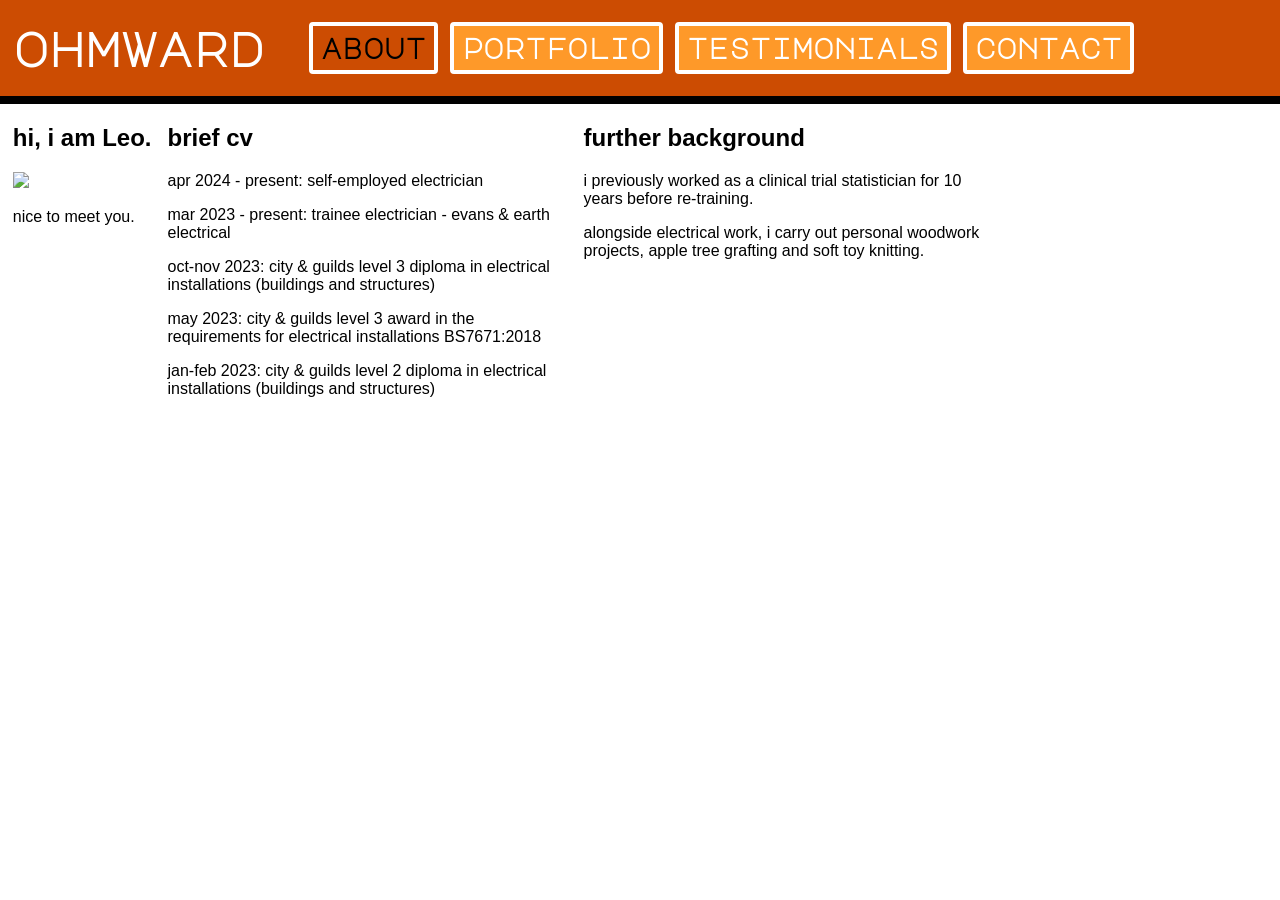
==== about.html @ bf679820 "adding meta tags" ====
<!DOCTYPE html>
<html>
    <head>
        <title>Ohmward - Leo the Electrician</title>
        <meta name="viewport" content="width=device-width, initial-scale=1">
        <link rel="icon" href="./resources/images/o-logo.png">
        <link rel="stylesheet" href="./resources/css/styles.css">

        <!-- fonts -->
        <link rel="preconnect" href="https://fonts.googleapis.com">
        <link rel="preconnect" href="https://fonts.gstatic.com" crossorigin>
        <link href="https://fonts.googleapis.com/css2?family=Datatype:wght@100..900&display=swap" 
            rel="stylesheet">
        <link href="https://fonts.googleapis.com/css2?family=Bungee&family=Datatype:wght@100..900&family=Major+Mono+Display&display=swap" 
            rel="stylesheet">
    </head>

    <body>
        <header>
            <div class="header-content">
                <h1><a href="./index.html">Ohmward</a></h1>
                <nav>
                    <ul>
                        <li><a href="./about.html" id="here">About</a></li>
                        <li><a href="./portfolio.html">Portfolio</a></li>
                        <li><a href="./testimonials.html">Testimonials</a></li>
                        <li><a href="./contact.html">Contact</a></li>
                    </ul>
                </nav>
            </div>
        </header>

        <main class="about">
            <div class="about-content">
                <div class="about-image">
                    <h2>Hi, I am <span id="no-lower">Leo</span>.</h2>
                    <img src="./resources/images/leo-portrait.jpg" />
                    <p>Nice to meet you.</p>
                </div>
                <div class="cv">
                    <h2>Brief CV</h2>
                    <p>Apr 2024 - present: Self-Employed Electrician</p>
                    <p>Mar 2023 - present: Trainee Electrician - Evans & Earth Electrical</p>
                    <p>Oct-Nov 2023: City & Guilds Level 3 Diploma in Electrical Installations 
                        (Buildings and Structures)</p>
                    <p>May 2023: City & Guilds Level 3 Award in the Requirements for Electrical Installations 
                        <span id="no-lower">BS</span>7671:2018</p>
                    <p>Jan-Feb 2023: City & Guilds Level 2 Diploma in Electrical Installations 
                        (Buildings and Structures)</p>
                </div>
                <div class="background">
                    <h2>Further background</h2>
                    <p>I previously worked as a clinical trial statistician for 10 years before re-training.</p>
                    <p>Alongside electrical work, I carry out personal woodwork projects, apple tree grafting 
                        and soft toy knitting.</p>
                </div>
            </div>
        </main>
    </body>

</html>
---- resources/css/styles.css ----
/* generic */

/* html and body*/
html, body {
    top: 0; right: 0; bottom: 0; left: 0;
    margin: 0; padding: 0;
    font-size: 16px;
    text-transform: lowercase;
}

/* fonts and text */
h1 {
    font-family: 'Major Mono Display', Arial, Helvetica, sans-serif;
    font-size: 3rem;
    color: white;
}
h2, h3, p {
    font-family: 'Datatype', Arial, Helvetica, sans-serif;
    color: black;
}
h2 {
    font-size: 1.5rem;
}
h3 {
    font-size: 1.25rem;
}
p {
    font-size: 1rem;
}
#no-lower {
    text-transform: none;
}
a {
    text-decoration: none;
}

/* other generic */
img {
    height: 16rem;
    width: auto;
}

/* header */
header {
    left: 0; right: 0; top: 0;
    margin: 0; padding: 0;
    height: 6rem;
    width: 100%;
    z-index: 10;
    position: fixed;
    background-color: #cc4c02;
    border-bottom: 0.5rem solid black;
    display: flex;
    justify-content: center;
    align-items: center;
}
header .header-content {
    margin: 0; padding: 0;
    height: 90%; 
    width: 98%;
    display: flex;
    justify-content: left;
    align-items: center;
    background-color: transparent;
}
header h1, nav, nav li {
    margin: 0; padding: 0;
}
nav li {
    display: inline-flex;
}
header h1 a {
    color: white;
}
nav li a {
    font-family: 'Major Mono Display', Arial, Helvetica, sans-serif;
    font-weight: bold;
    font-size: 1.75rem;
    color: white;
    background-color: #fe9929;
    border: 0.25rem solid white;
    border-radius: 0.25rem;
    margin: 0.25rem;
    padding: 0.5rem;
}
nav li a:hover {
    background-color: #fed98e;
}
#here {
    color: black;
    background-color: transparent;
}
#here:hover {
    cursor: default;
}

/* generic main */
main {
    top: 6.5rem;
    position: absolute;
}
.home, .about, .portfolio, .testimonials, .contact {
    width: 100%;
    display: flex;
    justify-content: center;
    align-items: center;
}

/* generic content blocks */
.home-content, .about-content, .portfolio-content, 
.testimonials-content, .contact-content {
    width: 98%;
}
.about-content, .portfolio-images, .quote-block {
    display: flex;
    column-gap: 1rem;
    row-gap: 1rem;
    flex-flow: row wrap;
}

/* about */
.cv, .background {
    max-width: 25rem;
}

/* portfolio */
.portfolio-content {
    display: flex;
    flex-direction: column;
}
/* testimonials */
.quote {
    padding: 1rem;
    border: 0.25rem solid black;
    border-radius: 0.25rem;
}

/* contact */
.contact p {
    margin: 0; padding: 0;
}
.phone, .email {
    display: flex;
    flex-direction: row;
    align-items: center;
}
.contact-content a {
    color: black;
}
#contact-icon {
    font-size: 4rem;
}
#link {
    padding: 0 1rem;
}



/*smaller than default width*/
@media (max-width: 1160px) {
    nav li a {font-size: 1.5rem;}
}
@media (max-width: 1060px) {
    nav li a {font-size: 1.25rem;}
}
@media (max-width: 950px) {
    nav li a {font-size: 1rem;}
}
@media (max-width: 860px) {
    header {height: 12.5rem;}
    nav li {
        display: flex;
        flex-direction: column;
        justify-content: flex-end;
    }
    main {top: 12.5rem;}
    img {height: 12rem; width: auto;}
}
@media (max-width: 400px) {
    h1 {font-size: 1rem;}
}
/*nested max widths for smaller screens and smaller font sizes specifically*/
@media only screen and (max-width: 358px) {
}
@media only screen and (max-width: 300px) {

}

/*smaller than default height but only if not smaller than smallest specified width*/
@media only screen and (max-height: 696px) and (min-width: 430px) {

}

/*larger*/
@media only screen and (min-width: 1272px) {

}
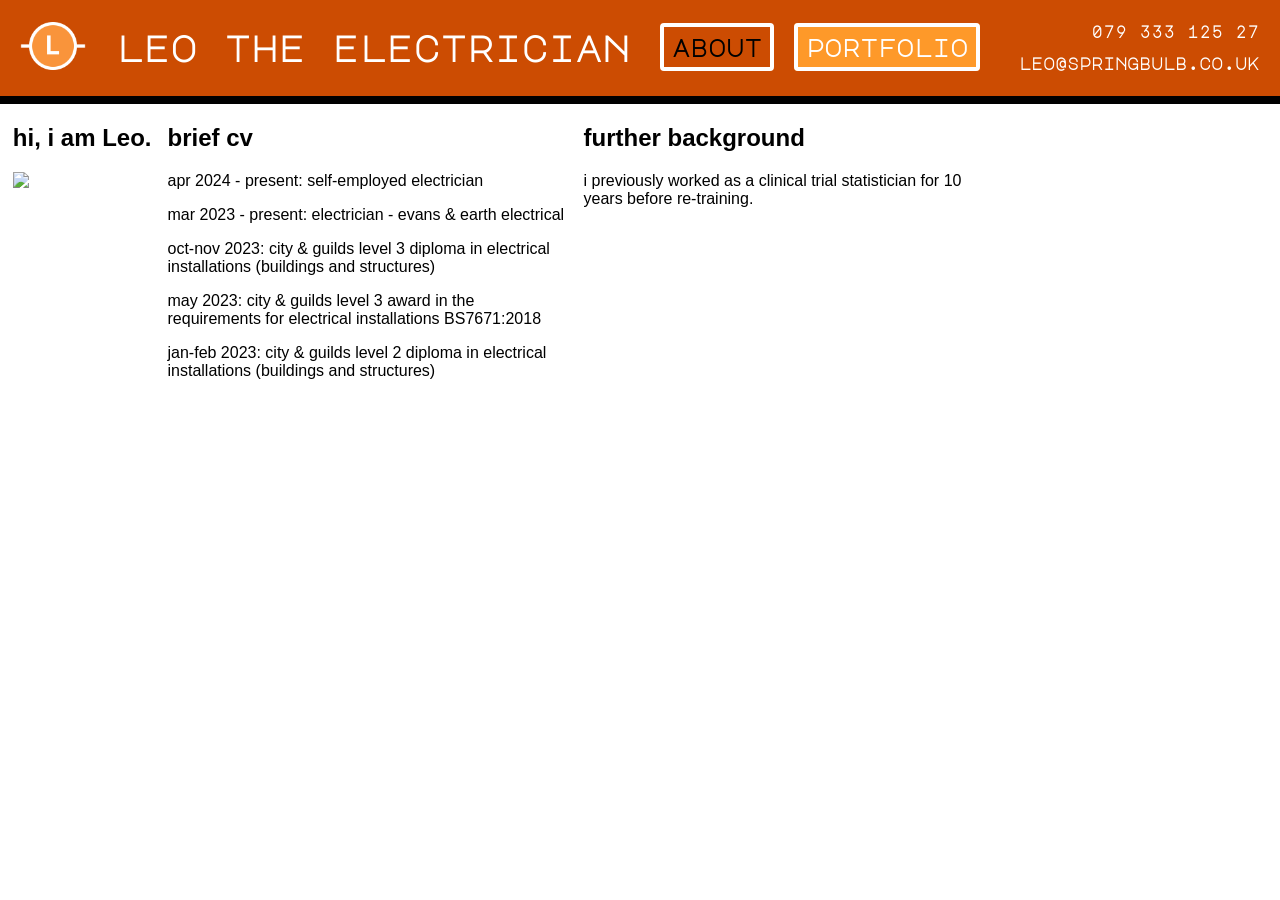
==== commit e6566963: "reorganising" ====
--- a/about.html
+++ b/about.html
@@ -18,15 +18,23 @@
     <body>
         <header>
             <div class="header-content">
-                <h1><a href="./index.html">Ohmward</a></h1>
-                <nav>
-                    <ul>
-                        <li><a href="./about.html" id="here">About</a></li>
-                        <li><a href="./portfolio.html">Portfolio</a></li>
-                        <li><a href="./testimonials.html">Testimonials</a></li>
-                        <li><a href="./contact.html">Contact</a></li>
-                    </ul>
-                </nav>
+                <div class="logo">
+                    <img id="logo" src="./resources/images/l-logo-coloured.png"
+                        alt="Leo the Electrician logo"
+                        title="Leo is a spring bulb" />
+                </div>
+                <div class="name">
+                    <a href="./leo-the-electrician.html"><h1>Leo the Electrician</h1></a>
+                </div>
+                <div class="navigator">
+                    <a href="./about.html" id="here">About</a>
+                    <a href="./portfolio.html">Portfolio</a></li>
+                    <!-- <a href="./testimonials.html">Testimonials</a> -->
+                </div>
+                <div class="contact">
+                    <a href="tel:+447933312527">079 333 125 27</a>
+                    <a href="mailto:leo@springbulb.co.uk">leo@springbulb.co.uk</a>
+                </div>
             </div>
         </header>
 
@@ -35,12 +43,11 @@
                 <div class="about-image">
                     <h2>Hi, I am <span id="no-lower">Leo</span>.</h2>
                     <img src="./resources/images/leo-portrait.jpg" />
-                    <p>Nice to meet you.</p>
                 </div>
                 <div class="cv">
                     <h2>Brief CV</h2>
                     <p>Apr 2024 - present: Self-Employed Electrician</p>
-                    <p>Mar 2023 - present: Trainee Electrician - Evans & Earth Electrical</p>
+                    <p>Mar 2023 - present: Electrician - Evans & Earth Electrical</p>
                     <p>Oct-Nov 2023: City & Guilds Level 3 Diploma in Electrical Installations 
                         (Buildings and Structures)</p>
                     <p>May 2023: City & Guilds Level 3 Award in the Requirements for Electrical Installations 
@@ -51,8 +58,6 @@
                 <div class="background">
                     <h2>Further background</h2>
                     <p>I previously worked as a clinical trial statistician for 10 years before re-training.</p>
-                    <p>Alongside electrical work, I carry out personal woodwork projects, apple tree grafting 
-                        and soft toy knitting.</p>
                 </div>
             </div>
         </main>
--- a/resources/css/styles.css
+++ b/resources/css/styles.css
@@ -12,7 +12,8 @@
 /* fonts and text */
 h1 {
     font-family: 'Major Mono Display', Arial, Helvetica, sans-serif;
-    font-size: 3rem;
+    font-size: 2.25rem;
+    font-weight: bold;
     color: white;
 }
 h2, h3, p {
@@ -42,6 +43,8 @@
 }
 
 /* header */
+
+/* header general */
 header {
     left: 0; right: 0; top: 0;
     margin: 0; padding: 0;
@@ -55,36 +58,37 @@
     justify-content: center;
     align-items: center;
 }
-header .header-content {
-    margin: 0; padding: 0;
-    height: 90%; 
+.header-content {
     width: 98%;
     display: flex;
-    justify-content: left;
+    justify-content: space-between;
     align-items: center;
-    background-color: transparent;
 }
-header h1, nav, nav li {
+
+/* logo */
+.logo img {
+    height: 5rem;
+}
+
+/* name */
+.name {
     margin: 0; padding: 0;
+    display: flex;
 }
-nav li {
-    display: inline-flex;
-}
-header h1 a {
-    color: white;
-}
-nav li a {
+
+/* navigator */
+.navigator a {
     font-family: 'Major Mono Display', Arial, Helvetica, sans-serif;
     font-weight: bold;
-    font-size: 1.75rem;
+    font-size: 1.5rem;
     color: white;
     background-color: #fe9929;
     border: 0.25rem solid white;
     border-radius: 0.25rem;
-    margin: 0.25rem;
+    margin: 0.5rem;
     padding: 0.5rem;
 }
-nav li a:hover {
+.navigator a:hover {
     background-color: #fed98e;
 }
 #here {
@@ -95,12 +99,28 @@
     cursor: default;
 }
 
+/* contact */
+.contact {
+    display: flex;
+    flex-direction: column;
+    text-align: right;
+}
+.contact a {
+    padding: 0.5rem;
+    font-family: 'Major Mono Display', Arial, Helvetica, sans-serif;
+    font-size: 1rem;
+    font-weight: bold;
+    color: white;
+}
+
+
+
 /* generic main */
 main {
     top: 6.5rem;
     position: absolute;
 }
-.home, .about, .portfolio, .testimonials, .contact {
+.home, .about, .portfolio, .testimonials {
     width: 100%;
     display: flex;
     justify-content: center;
@@ -109,7 +129,7 @@
 
 /* generic content blocks */
 .home-content, .about-content, .portfolio-content, 
-.testimonials-content, .contact-content {
+.testimonials-content {
     width: 98%;
 }
 .about-content, .portfolio-images, .quote-block {
@@ -136,63 +156,44 @@
     border-radius: 0.25rem;
 }
 
-/* contact */
-.contact p {
-    margin: 0; padding: 0;
-}
-.phone, .email {
-    display: flex;
-    flex-direction: row;
-    align-items: center;
-}
-.contact-content a {
-    color: black;
-}
-#contact-icon {
-    font-size: 4rem;
-}
-#link {
-    padding: 0 1rem;
-}
+
+
 
 
 
 /*smaller than default width*/
-@media (max-width: 1160px) {
+@media only screen and (min-width: 1060px) and (max-width: 1160px) {
     nav li a {font-size: 1.5rem;}
 }
-@media (max-width: 1060px) {
+@media only screen and (min-width: 950px) and (max-width: 1060px) {
     nav li a {font-size: 1.25rem;}
 }
-@media (max-width: 950px) {
+@media only screen and (min-width: 860px) and (max-width: 950px) {
     nav li a {font-size: 1rem;}
 }
-@media (max-width: 860px) {
+@media only screen and (min-width: 400px) and (max-width: 860px) {
     header {height: 12.5rem;}
+    h1 {font-size: 2.5rem;}
     nav li {
         display: flex;
         flex-direction: column;
         justify-content: flex-end;
     }
+    nav li a {font-size: 1rem;}
     main {top: 12.5rem;}
     img {height: 12rem; width: auto;}
 }
-@media (max-width: 400px) {
+@media only screen and (max-width: 400px) {
     h1 {font-size: 1rem;}
-}
-/*nested max widths for smaller screens and smaller font sizes specifically*/
-@media only screen and (max-width: 358px) {
-}
-@media only screen and (max-width: 300px) {
-
 }
 
 /*smaller than default height but only if not smaller than smallest specified width*/
-@media only screen and (max-height: 696px) and (min-width: 430px) {
+@media (max-height: 696px) and (min-width: 430px) {
+
 
 }
 
 /*larger*/
-@media only screen and (min-width: 1272px) {
+@media (min-width: 1272px) {
 
 }
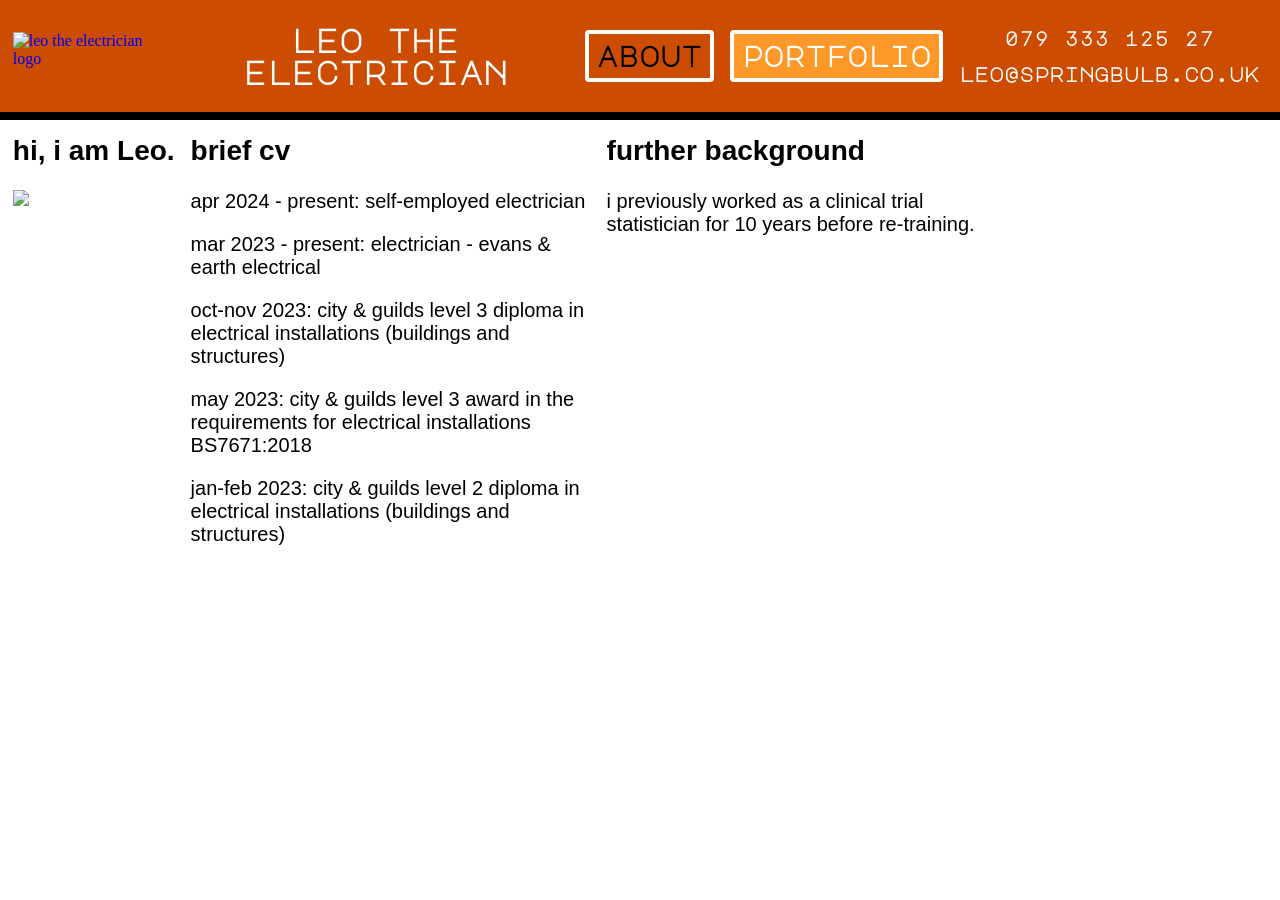
==== commit d6627a10: "rearranging header and sorting media queries" ====
--- a/about.html
+++ b/about.html
@@ -18,13 +18,17 @@
     <body>
         <header>
             <div class="header-content">
-                <div class="logo">
-                    <img id="logo" src="./resources/images/l-logo-coloured.png"
-                        alt="Leo the Electrician logo"
-                        title="Leo is a spring bulb" />
-                </div>
-                <div class="name">
-                    <a href="./leo-the-electrician.html"><h1>Leo the Electrician</h1></a>
+                <div class="logo-name">
+                    <a href="./index.html">
+                        <div class="logo">
+                            <img id="logo" src="./resources/images/l-logo-small.png"
+                            alt="Leo the Electrician logo"
+                            title="Leo is a spring bulb" />
+                        </div>
+                        <div class="name">
+                            <a href="./index.html"><h1>Leo the Electrician</h1></a>
+                        </div>
+                    </a>
                 </div>
                 <div class="navigator">
                     <a href="./about.html" id="here">About</a>
--- a/resources/css/styles.css
+++ b/resources/css/styles.css
@@ -10,25 +10,6 @@
 }
 
 /* fonts and text */
-h1 {
-    font-family: 'Major Mono Display', Arial, Helvetica, sans-serif;
-    font-size: 2.25rem;
-    font-weight: bold;
-    color: white;
-}
-h2, h3, p {
-    font-family: 'Datatype', Arial, Helvetica, sans-serif;
-    color: black;
-}
-h2 {
-    font-size: 1.5rem;
-}
-h3 {
-    font-size: 1.25rem;
-}
-p {
-    font-size: 1rem;
-}
 #no-lower {
     text-transform: none;
 }
@@ -36,51 +17,52 @@
     text-decoration: none;
 }
 
-/* other generic */
-img {
-    height: 16rem;
-    width: auto;
-}
+/* default screen size is mobile at 400px wide
+   media queries at bottom of file, screen size
+   increases, with some adjustments for screen
+   size smaller than 400px */
 
 /* header */
 
 /* header general */
+header, .header-content, .logo-name, .logo, .name,
+.navigator, .contact {
+    display: flex;
+    justify-content: center;
+    align-items: center;
+}
+.header-content, .logo-name, .contact {
+    flex-direction: column;
+}
 header {
     left: 0; right: 0; top: 0;
     margin: 0; padding: 0;
-    height: 6rem;
+    height: 16rem;
     width: 100%;
     z-index: 10;
     position: fixed;
     background-color: #cc4c02;
     border-bottom: 0.5rem solid black;
-    display: flex;
-    justify-content: center;
-    align-items: center;
 }
 .header-content {
     width: 98%;
-    display: flex;
-    justify-content: space-between;
-    align-items: center;
 }
-
-/* logo */
+/* logo and name */
 .logo img {
-    height: 5rem;
+    height: 3rem;
 }
-
-/* name */
-.name {
-    margin: 0; padding: 0;
-    display: flex;
+.name h1 {
+    font-family: 'Major Mono Display', Arial, Helvetica, sans-serif;
+    font-size: 1.7rem;
+    text-align: center;
+    font-weight: bold;
+    color: white;
 }
-
 /* navigator */
 .navigator a {
     font-family: 'Major Mono Display', Arial, Helvetica, sans-serif;
     font-weight: bold;
-    font-size: 1.5rem;
+    font-size: 1.25rem;
     color: white;
     background-color: #fe9929;
     border: 0.25rem solid white;
@@ -98,13 +80,7 @@
 #here:hover {
     cursor: default;
 }
-
 /* contact */
-.contact {
-    display: flex;
-    flex-direction: column;
-    text-align: right;
-}
 .contact a {
     padding: 0.5rem;
     font-family: 'Major Mono Display', Arial, Helvetica, sans-serif;
@@ -115,10 +91,26 @@
 
 
 
+
+
 /* generic main */
 main {
-    top: 6.5rem;
+    top: 16rem;
     position: absolute;
+}
+main img {
+    height: 16rem;
+    width: auto;
+}
+h2, p {
+    font-family: 'Datatype', Arial, Helvetica, sans-serif;
+    color: black;
+}
+h2 {
+    font-size: 1.5rem;
+}
+p {
+    font-size: 1rem;
 }
 .home, .about, .portfolio, .testimonials {
     width: 100%;
@@ -157,43 +149,48 @@
 }
 
 
-
-
-
-
-/*smaller than default width*/
-@media only screen and (min-width: 1060px) and (max-width: 1160px) {
-    nav li a {font-size: 1.5rem;}
-}
-@media only screen and (min-width: 950px) and (max-width: 1060px) {
-    nav li a {font-size: 1.25rem;}
-}
-@media only screen and (min-width: 860px) and (max-width: 950px) {
-    nav li a {font-size: 1rem;}
-}
-@media only screen and (min-width: 400px) and (max-width: 860px) {
-    header {height: 12.5rem;}
-    h1 {font-size: 2.5rem;}
-    nav li {
-        display: flex;
-        flex-direction: column;
-        justify-content: flex-end;
+/* larger when logo can sit beside name */
+@media only screen and (min-width: 500px) {
+    .logo-name {
+        flex-direction: row;
+        column-gap: 1rem;
     }
-    nav li a {font-size: 1rem;}
-    main {top: 12.5rem;}
-    img {height: 12rem; width: auto;}
-}
-@media only screen and (max-width: 400px) {
-    h1 {font-size: 1rem;}
+    header {height: 13rem;}
+    main {
+        top: 13rem;
+        position: absolute;
+    }
 }
 
-/*smaller than default height but only if not smaller than smallest specified width*/
-@media (max-height: 696px) and (min-width: 430px) {
-
-
+/* larger when whole lot can go horizontal */
+@media only screen and (min-width: 1000px) {
+    header {height: 9.5rem;}
+    .header-content {
+        flex-direction: row;
+        justify-content: space-around;
+    }
+    .navigator {flex-direction: column;}
+    main {
+        top: 9.5rem;
+        position: absolute;
+    }
+    h2 {font-size: 1.75rem;}
+    p {font-size: 1.25rem;}
 }
-
-/*larger*/
-@media (min-width: 1272px) {
-
+@media only screen and (min-width: 1200px) {
+    header {height: 7rem;}
+    .name h1 {font-size: 2rem;}
+    .navigator {flex-direction: row;}
+    .navigator a {font-size: 1.75rem;}
+    .contact a {font-size: 1.25rem}
+    main {
+        top: 7rem;
+        position: absolute;
+    }
+}
+@media only screen and (min-width: 1600px) {
+    .logo img {height: 5rem;}
+    .name h1 {font-size: 3rem;}
+    h2 {font-size: 2rem;}
+    p {font-size: 1.5rem;}
 }
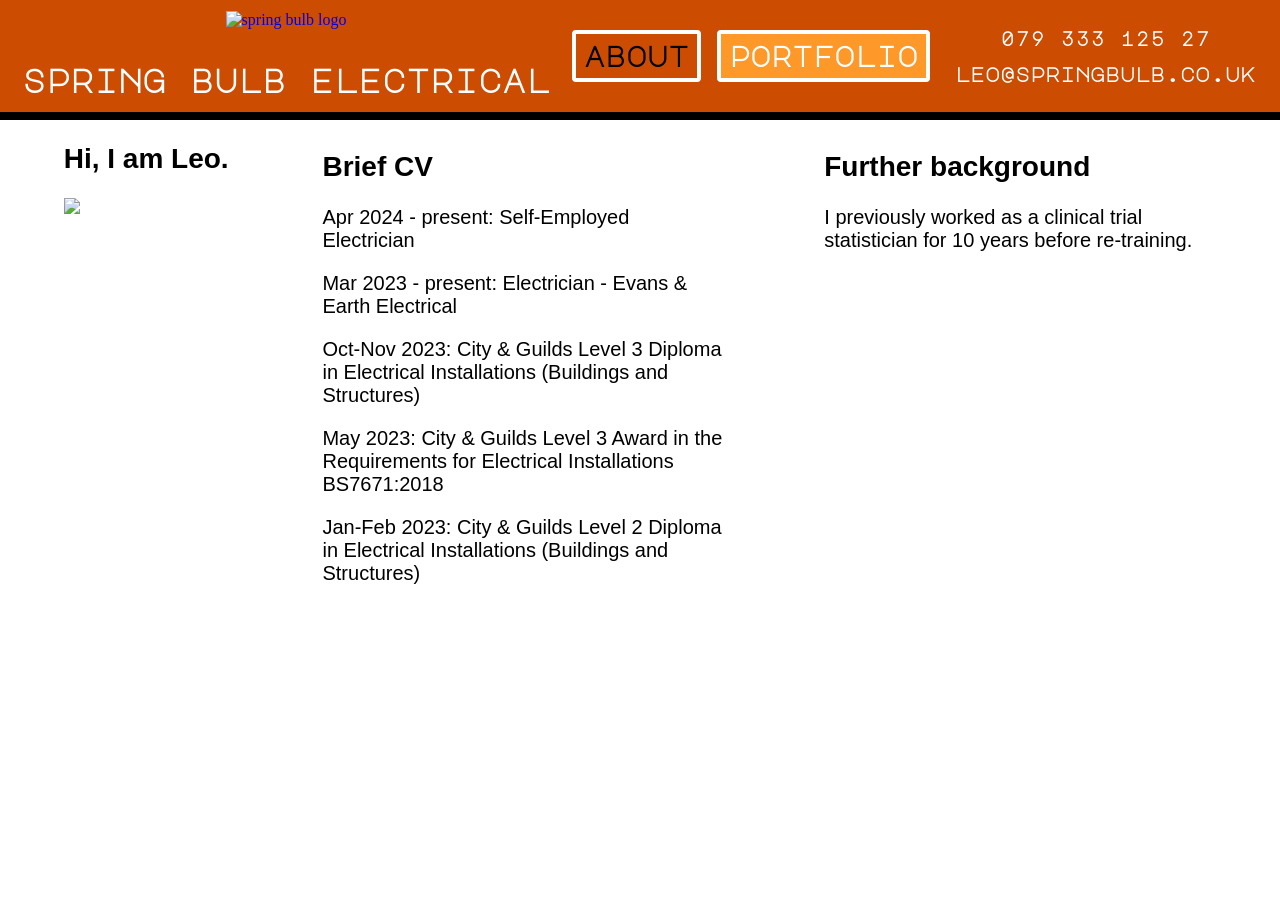
==== commit 02be9090: "final reorganisation of layout and name plus media queries updates" ====
--- a/about.html
+++ b/about.html
@@ -22,11 +22,11 @@
                     <a href="./index.html">
                         <div class="logo">
                             <img id="logo" src="./resources/images/l-logo-small.png"
-                            alt="Leo the Electrician logo"
+                            alt="Spring Bulb logo"
                             title="Leo is a spring bulb" />
                         </div>
                         <div class="name">
-                            <a href="./index.html"><h1>Leo the Electrician</h1></a>
+                            <h1>Spring Bulb Electrical</h1>
                         </div>
                     </a>
                 </div>
--- a/resources/css/styles.css
+++ b/resources/css/styles.css
@@ -6,13 +6,9 @@
     top: 0; right: 0; bottom: 0; left: 0;
     margin: 0; padding: 0;
     font-size: 16px;
-    text-transform: lowercase;
 }
 
 /* fonts and text */
-#no-lower {
-    text-transform: none;
-}
 a {
     text-decoration: none;
 }
@@ -25,24 +21,25 @@
 /* header */
 
 /* header general */
-header, .header-content, .logo-name, .logo, .name,
+header, .header-content, .logo-name a, .logo, .name,
 .navigator, .contact {
     display: flex;
     justify-content: center;
     align-items: center;
 }
-.header-content, .logo-name, .contact {
+.header-content, .logo-name a, .name, .contact {
     flex-direction: column;
 }
 header {
     left: 0; right: 0; top: 0;
     margin: 0; padding: 0;
-    height: 16rem;
+    height: 13.5rem;
     width: 100%;
     z-index: 10;
     position: fixed;
     background-color: #cc4c02;
     border-bottom: 0.5rem solid black;
+    text-transform: lowercase;
 }
 .header-content {
     width: 98%;
@@ -52,8 +49,8 @@
     height: 3rem;
 }
 .name h1 {
+    margin: 0; padding: 0;
     font-family: 'Major Mono Display', Arial, Helvetica, sans-serif;
-    font-size: 1.7rem;
     text-align: center;
     font-weight: bold;
     color: white;
@@ -68,7 +65,7 @@
     border: 0.25rem solid white;
     border-radius: 0.25rem;
     margin: 0.5rem;
-    padding: 0.5rem;
+    padding: 0.25rem;
 }
 .navigator a:hover {
     background-color: #fed98e;
@@ -82,7 +79,7 @@
 }
 /* contact */
 .contact a {
-    padding: 0.5rem;
+    margin: 0; padding: 0;
     font-family: 'Major Mono Display', Arial, Helvetica, sans-serif;
     font-size: 1rem;
     font-weight: bold;
@@ -90,31 +87,33 @@
 }
 
 
-
-
-
 /* generic main */
 main {
-    top: 16rem;
+    top: 13.5rem;
     position: absolute;
 }
 main img {
     height: 16rem;
     width: auto;
 }
-h2, p {
+h2, h3, p {
     font-family: 'Datatype', Arial, Helvetica, sans-serif;
     color: black;
 }
 h2 {
     font-size: 1.5rem;
 }
+h3 {
+    font-size: 1.25rem;
+}
 p {
     font-size: 1rem;
 }
 .home, .about, .portfolio, .testimonials {
     width: 100%;
-    display: flex;
+    padding: 0.5rem;
+    display: flex;
+    flex-direction: column;
     justify-content: center;
     align-items: center;
 }
@@ -126,13 +125,13 @@
 }
 .about-content, .portfolio-images, .quote-block {
     display: flex;
-    column-gap: 1rem;
-    row-gap: 1rem;
+    justify-content: space-around;
     flex-flow: row wrap;
 }
 
 /* about */
 .cv, .background {
+    padding: 0.5rem;
     max-width: 25rem;
 }
 
@@ -149,27 +148,32 @@
 }
 
 
-/* larger when logo can sit beside name */
-@media only screen and (min-width: 500px) {
-    .logo-name {
+/* larger when whole lot can go horizontal */
+@media only screen and (min-width: 550px) {
+    header {height: 12rem;}
+    .contact {
         flex-direction: row;
-        column-gap: 1rem;
-    }
-    header {height: 13rem;}
-    main {
-        top: 13rem;
-        position: absolute;
-    }
-}
-
-/* larger when whole lot can go horizontal */
+        column-gap: 2rem;
+    }
+    main {top: 12rem;}
+}
+
 @media only screen and (min-width: 1000px) {
     header {height: 9.5rem;}
     .header-content {
         flex-direction: row;
         justify-content: space-around;
     }
+    .name h1 {
+        padding: 0.3rem;
+    }
     .navigator {flex-direction: column;}
+    .navigator a {
+        padding: 0.5rem;
+        font-size: 1.5rem;
+    }
+    .contact {flex-direction: column;}
+    .contact a {padding: 0.5rem;}
     main {
         top: 9.5rem;
         position: absolute;
@@ -177,7 +181,7 @@
     h2 {font-size: 1.75rem;}
     p {font-size: 1.25rem;}
 }
-@media only screen and (min-width: 1200px) {
+@media only screen and (min-width: 1250px) {
     header {height: 7rem;}
     .name h1 {font-size: 2rem;}
     .navigator {flex-direction: row;}
@@ -188,9 +192,13 @@
         position: absolute;
     }
 }
-@media only screen and (min-width: 1600px) {
-    .logo img {height: 5rem;}
-    .name h1 {font-size: 3rem;}
-    h2 {font-size: 2rem;}
-    p {font-size: 1.5rem;}
+@media only screen and (min-width: 1650px) {
+    .logo-name a {
+        flex-direction: row;
+        column-gap: 1rem;
+    }
+    .name h1 {font-size: 2.5rem;}
+    .logo img {height: 4rem;}
+    .navigator a {font-size: 2.25rem;}
+    .contact a {font-size: 1.5rem;}
 }
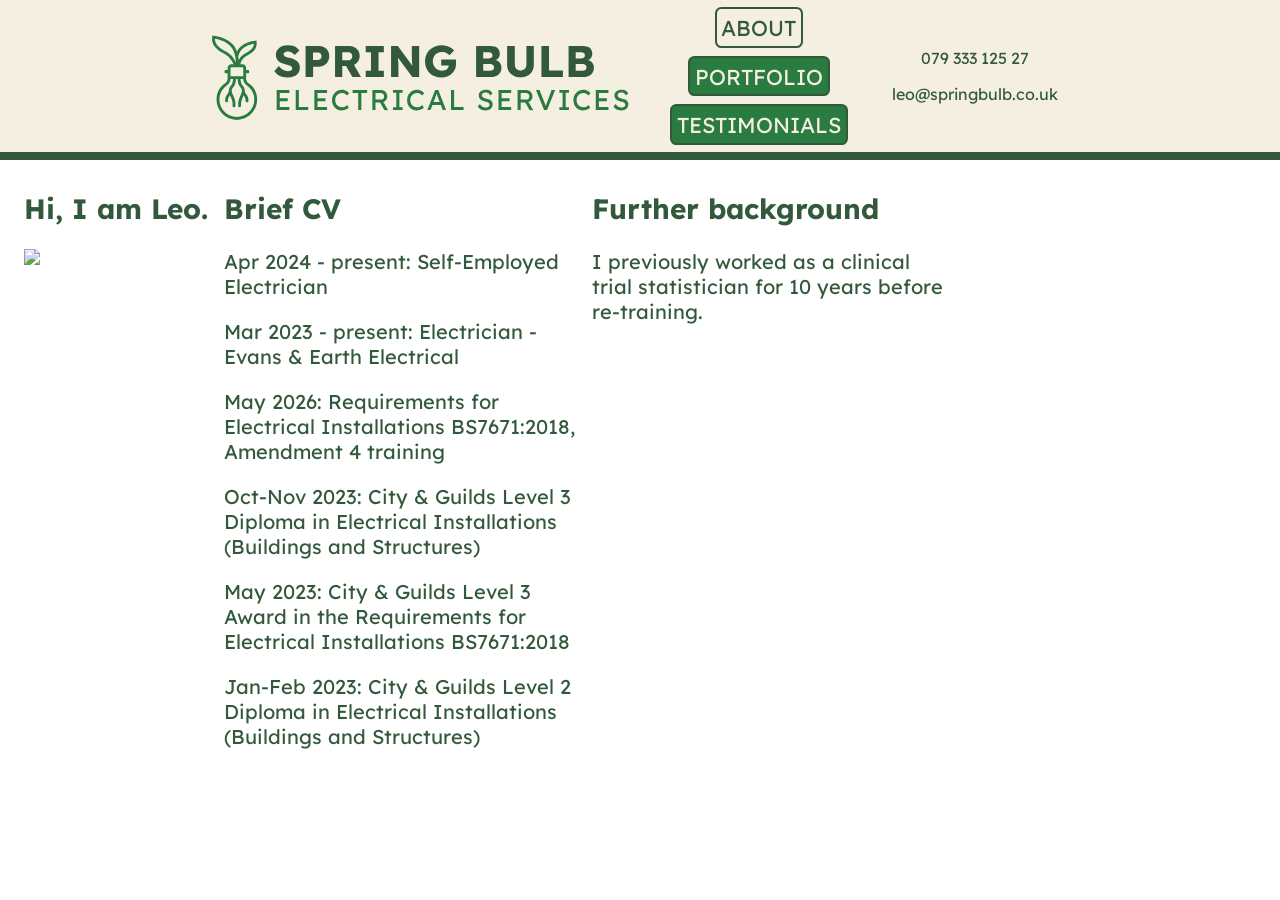
==== commit e07d57d5: "re-doing with new logos text and colours" ====
--- a/about.html
+++ b/about.html
@@ -1,39 +1,32 @@
 <!DOCTYPE html>
 <html>
     <head>
-        <title>Ohmward - Leo the Electrician</title>
+        <title>Spring Bulb Electrical</title>
         <meta name="viewport" content="width=device-width, initial-scale=1">
-        <link rel="icon" href="./resources/images/o-logo.png">
+        <link rel="icon" href="./resources/images/logo-light.png">
         <link rel="stylesheet" href="./resources/css/styles.css">
 
         <!-- fonts -->
         <link rel="preconnect" href="https://fonts.googleapis.com">
         <link rel="preconnect" href="https://fonts.gstatic.com" crossorigin>
-        <link href="https://fonts.googleapis.com/css2?family=Datatype:wght@100..900&display=swap" 
-            rel="stylesheet">
-        <link href="https://fonts.googleapis.com/css2?family=Bungee&family=Datatype:wght@100..900&family=Major+Mono+Display&display=swap" 
+        <link href="https://fonts.googleapis.com/css2?family=Lexend:wght@100..900&display=swap" 
             rel="stylesheet">
     </head>
 
     <body>
         <header>
             <div class="header-content">
-                <div class="logo-name">
+                <div class="logo-text">
                     <a href="./index.html">
-                        <div class="logo">
-                            <img id="logo" src="./resources/images/l-logo-small.png"
-                            alt="Spring Bulb logo"
-                            title="Leo is a spring bulb" />
-                        </div>
-                        <div class="name">
-                            <h1>Spring Bulb Electrical</h1>
-                        </div>
+                        <img id="logo" src="./resources/images/logo-text-green.svg"
+                        alt="Spring Bulb logo"
+                        title="Leo is a spring bulb" />
                     </a>
                 </div>
                 <div class="navigator">
                     <a href="./about.html" id="here">About</a>
                     <a href="./portfolio.html">Portfolio</a></li>
-                    <!-- <a href="./testimonials.html">Testimonials</a> -->
+                    <a href="./testimonials.html">Testimonials</a>
                 </div>
                 <div class="contact">
                     <a href="tel:+447933312527">079 333 125 27</a>
@@ -45,13 +38,15 @@
         <main class="about">
             <div class="about-content">
                 <div class="about-image">
-                    <h2>Hi, I am <span id="no-lower">Leo</span>.</h2>
+                    <h2>Hi, I am Leo.</h2>
                     <img src="./resources/images/leo-portrait.jpg" />
                 </div>
                 <div class="cv">
                     <h2>Brief CV</h2>
                     <p>Apr 2024 - present: Self-Employed Electrician</p>
                     <p>Mar 2023 - present: Electrician - Evans & Earth Electrical</p>
+                    <p>May 2026: Requirements for Electrical Installations 
+                        <span id="no-lower">BS</span>7671:2018, Amendment 4 training</p>
                     <p>Oct-Nov 2023: City & Guilds Level 3 Diploma in Electrical Installations 
                         (Buildings and Structures)</p>
                     <p>May 2023: City & Guilds Level 3 Award in the Requirements for Electrical Installations 
--- a/resources/css/styles.css
+++ b/resources/css/styles.css
@@ -21,75 +21,68 @@
 /* header */
 
 /* header general */
-header, .header-content, .logo-name a, .logo, .name,
+header, .header-content, .logo-name a, .name,
 .navigator, .contact {
     display: flex;
     justify-content: center;
     align-items: center;
 }
-.header-content, .logo-name a, .name, .contact {
+.header-content, .name, .contact {
     flex-direction: column;
 }
 header {
     left: 0; right: 0; top: 0;
     margin: 0; padding: 0;
-    height: 13.5rem;
+    height: 11rem;
     width: 100%;
     z-index: 10;
     position: fixed;
-    background-color: #cc4c02;
-    border-bottom: 0.5rem solid black;
-    text-transform: lowercase;
-}
-.header-content {
-    width: 98%;
+    background-color: #f5efe2;
+    border-bottom: 0.5rem solid #33593c;
+    font-family: 'Lexend', serif;
 }
 /* logo and name */
-.logo img {
-    height: 3rem;
-}
-.name h1 {
-    margin: 0; padding: 0;
-    font-family: 'Major Mono Display', Arial, Helvetica, sans-serif;
-    text-align: center;
-    font-weight: bold;
-    color: white;
+.logo-text img {
+    height: 5rem;
+    margin-top: 0.5rem;
 }
 /* navigator */
 .navigator a {
-    font-family: 'Major Mono Display', Arial, Helvetica, sans-serif;
-    font-weight: bold;
     font-size: 1.25rem;
-    color: white;
-    background-color: #fe9929;
-    border: 0.25rem solid white;
-    border-radius: 0.25rem;
-    margin: 0.5rem;
-    padding: 0.25rem;
+    color: #f5efe2;
+    text-transform: uppercase;
+    background-color: #297b40;
+    border: 0.125rem solid #33593c;
+    border-radius: 0.4rem;
+    margin: 0.25rem;
+    padding: 0.3rem;
 }
 .navigator a:hover {
-    background-color: #fed98e;
+    background-color: #805a40;
 }
 #here {
-    color: black;
+    color: #33593c;
     background-color: transparent;
 }
 #here:hover {
     cursor: default;
 }
 /* contact */
+.contact {
+    flex-direction: row;
+    column-gap: 1.5rem;
+    margin: 0.75rem;
+}
 .contact a {
     margin: 0; padding: 0;
-    font-family: 'Major Mono Display', Arial, Helvetica, sans-serif;
     font-size: 1rem;
-    font-weight: bold;
-    color: white;
-}
-
+    color: #33593c;
+    text-transform: lowercase;
+}
 
 /* generic main */
 main {
-    top: 13.5rem;
+    top: 11rem;
     position: absolute;
 }
 main img {
@@ -97,8 +90,8 @@
     width: auto;
 }
 h2, h3, p {
-    font-family: 'Datatype', Arial, Helvetica, sans-serif;
-    color: black;
+    font-family: 'Lexend', Arial, Helvetica, sans-serif;
+    color: #33593c;
 }
 h2 {
     font-size: 1.5rem;
@@ -111,7 +104,7 @@
 }
 .home, .about, .portfolio, .testimonials {
     width: 100%;
-    padding: 0.5rem;
+    text-align: center;
     display: flex;
     flex-direction: column;
     justify-content: center;
@@ -121,18 +114,20 @@
 /* generic content blocks */
 .home-content, .about-content, .portfolio-content, 
 .testimonials-content {
-    width: 98%;
+    padding: 0.5rem;
 }
 .about-content, .portfolio-images, .quote-block {
     display: flex;
-    justify-content: space-around;
     flex-flow: row wrap;
+    justify-content: center;
+    align-items: center;
 }
 
 /* about */
-.cv, .background {
+.about-image, .cv, .background {
     padding: 0.5rem;
-    max-width: 25rem;
+    max-width: 22rem;
+    text-align: center;
 }
 
 /* portfolio */
@@ -140,8 +135,12 @@
     display: flex;
     flex-direction: column;
 }
+.portfolio-img {
+    margin: 0 1rem;
+}
 /* testimonials */
 .quote {
+    margin: 0.5rem;
     padding: 1rem;
     border: 0.25rem solid black;
     border-radius: 0.25rem;
@@ -149,56 +148,68 @@
 
 
 /* larger when whole lot can go horizontal */
-@media only screen and (min-width: 550px) {
-    header {height: 12rem;}
-    .contact {
-        flex-direction: row;
-        column-gap: 2rem;
-    }
-    main {top: 12rem;}
-}
-
-@media only screen and (min-width: 1000px) {
+@media only screen and (min-width: 1050px) {
     header {height: 9.5rem;}
     .header-content {
         flex-direction: row;
         justify-content: space-around;
-    }
-    .name h1 {
-        padding: 0.3rem;
-    }
-    .navigator {flex-direction: column;}
+        align-items: center;
+    }
+    .logo-text img {
+        height: 6.5rem;
+    }
+    .navigator {
+        flex-direction: column;
+        margin: 1rem;
+    }
     .navigator a {
-        padding: 0.5rem;
-        font-size: 1.5rem;
+        margin: 0.25rem 0.5rem;
+        font-size: 1.35rem;
     }
     .contact {flex-direction: column;}
     .contact a {padding: 0.5rem;}
-    main {
-        top: 9.5rem;
-        position: absolute;
-    }
+    main { top: 9.5rem;}
+    .home, .about, .portfolio, .testimonials {
+        width: 95%;
+        margin: 0 0.5rem;
+        text-align: left;
+        align-items: baseline;
+    }
+    .about-content, .portfolio-content {
+        justify-content: left;
+        align-items: baseline;
+    }
+    .about-image, .cv, .background, .portfolio-images {text-align: left;}
     h2 {font-size: 1.75rem;}
     p {font-size: 1.25rem;}
 }
-@media only screen and (min-width: 1250px) {
-    header {height: 7rem;}
-    .name h1 {font-size: 2rem;}
+@media only screen and (min-width: 1450px) {
+    header {height: 9rem;}
+    .logo-text img {height: 8rem;}
     .navigator {flex-direction: row;}
-    .navigator a {font-size: 1.75rem;}
+    .navigator a {font-size: 1.5rem;}
     .contact a {font-size: 1.25rem}
-    main {
-        top: 7rem;
-        position: absolute;
-    }
-}
-@media only screen and (min-width: 1650px) {
-    .logo-name a {
-        flex-direction: row;
-        column-gap: 1rem;
-    }
-    .name h1 {font-size: 2.5rem;}
-    .logo img {height: 4rem;}
-    .navigator a {font-size: 2.25rem;}
+    main {top: 9rem;}
+}
+@media only screen and (min-width: 1700px) {
+    header {height: 11rem;}
+    .logo-text img {height: 10rem;}
+    .navigator a {font-size: 2.1rem;}
     .contact a {font-size: 1.5rem;}
+    main {top: 11rem;}
+}
+
+/* smaller than default */
+@media only screen and (max-width: 399px) {
+    header {height: 10rem;}
+    #main-name {font-size: 1.5rem;}
+    #sub-name {font-size: 1.2rem;}
+    .logo img {height: 2.5rem;}
+    .navigator a {font-size: 0.8rem;}
+    .contact a {font-size: 0.8rem;}
+    main {top: 10rem;}
+    main img {height: 12rem;}
+    h2 {font-size: 1.1rem;}
+    h3 {font-size: 0.9rem;}
+    p {font-size: 0.8rem;}
 }
